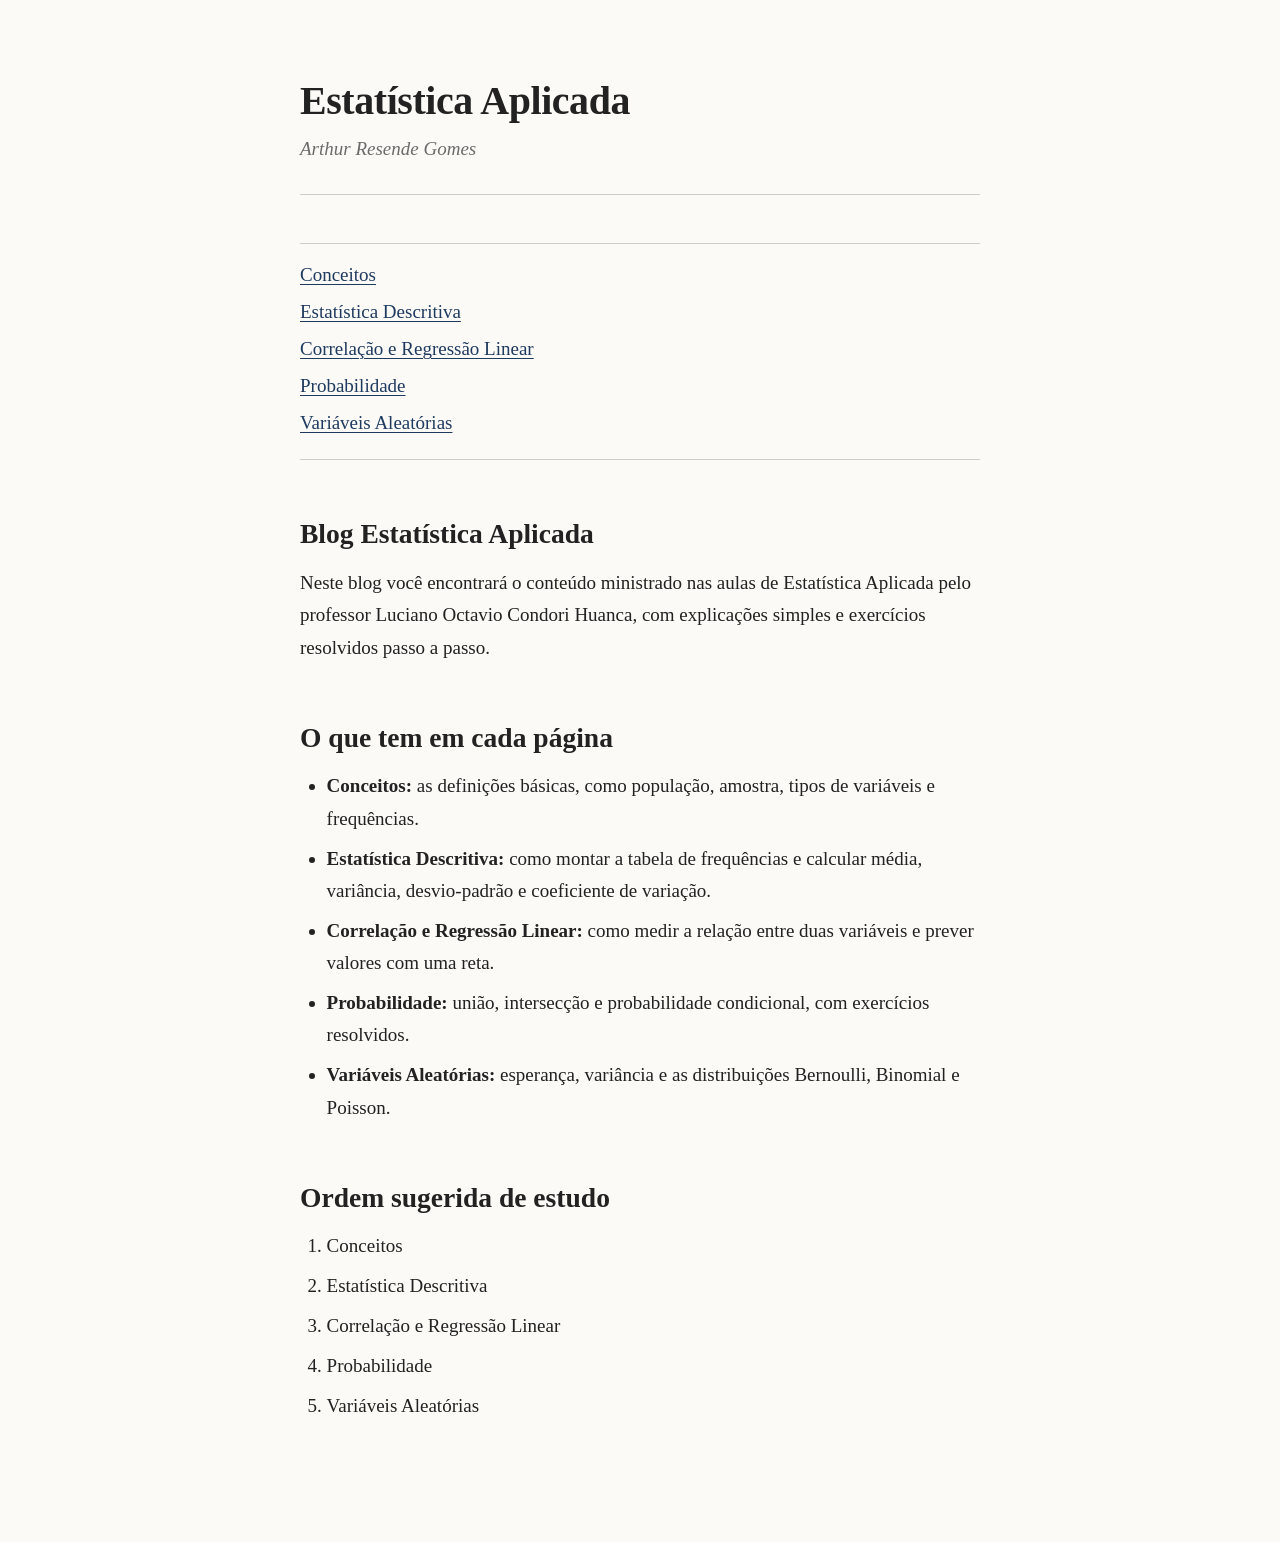
==== blog/index.html @ 52e50dae "Blog" ====
<!DOCTYPE html>
<html lang="pt-br">
<head>
    <meta charset="UTF-8">
    <meta name="viewport" content="width=device-width, initial-scale=1.0">
    <link rel="stylesheet" href="style.css">
    <title>Estatística Aplicada</title>
</head>
<body>
    <h1>Estatística Aplicada</h1>
    <p>Arthur Resende Gomes</p>

    <nav>
        <ul>
            <li><a href="conceitos.html">Conceitos</a></li>
            <li><a href="descritiva.html">Estatística Descritiva</a></li>
            <li><a href="correlacaoRegressaoLinear.html">Correlação e Regressão Linear</a></li>
            <li><a href="probabilidade.html">Probabilidade</a></li>
            <li><a href="varAleatorias.html">Variáveis Aleatórias</a></li>
        </ul>
    </nav>

    <h2>Blog Estatística Aplicada</h2>
    <p>Neste blog você encontrará o conteúdo ministrado nas aulas de Estatística Aplicada pelo professor Luciano Octavio Condori Huanca, com explicações simples e exercícios resolvidos passo a passo.</p>

    <h2>O que tem em cada página</h2>
    <ul>
        <li><strong>Conceitos:</strong> as definições básicas, como população, amostra, tipos de variáveis e frequências.</li>
        <li><strong>Estatística Descritiva:</strong> como montar a tabela de frequências e calcular média, variância, desvio-padrão e coeficiente de variação.</li>
        <li><strong>Correlação e Regressão Linear:</strong> como medir a relação entre duas variáveis e prever valores com uma reta.</li>
        <li><strong>Probabilidade:</strong> união, intersecção e probabilidade condicional, com exercícios resolvidos.</li>
        <li><strong>Variáveis Aleatórias:</strong> esperança, variância e as distribuições Bernoulli, Binomial e Poisson.</li>
    </ul>

    <h2>Ordem sugerida de estudo</h2>
    <ol>
        <li>Conceitos</li>
        <li>Estatística Descritiva</li>
        <li>Correlação e Regressão Linear</li>
        <li>Probabilidade</li>
        <li>Variáveis Aleatórias</li>
    </ol>
</body>
</html>
---- blog/style.css ----
:root {
    --fundo: #fbfaf7;
    --texto: #222222;
    --suave: #6b6b6b;
    --linha: #cfccc4;
    --link: #1f3a5f;
}

* {
    box-sizing: border-box;
}

html {
    font-size: 19px;
}

body {
    margin: 0;
    padding: 3.5rem 1.5rem 5rem;
    background: var(--fundo);
    color: var(--texto);
    font-family: Charter, "Bitstream Charter", "Iowan Old Style", Georgia, "Times New Roman", serif;
    line-height: 1.7;
    text-rendering: optimizeLegibility;
}

body > * {
    max-width: 680px;
    margin-left: auto;
    margin-right: auto;
}

h1, h2, h3, h4, h5 {
    font-weight: 700;
    line-height: 1.25;
    color: var(--texto);
}

h1 {
    font-size: 2.1rem;
    margin-top: 0.5rem;
    margin-bottom: 0.4rem;
    letter-spacing: -0.01em;
}

h1 + p {
    color: var(--suave);
    font-style: italic;
    margin-bottom: 2.5rem;
    padding-bottom: 1.5rem;
    border-bottom: 1px solid var(--linha);
}

h2 {
    font-size: 1.45rem;
    margin-top: 3rem;
    margin-bottom: 0.8rem;
}

h3 {
    font-size: 1.15rem;
    margin-top: 2.2rem;
    margin-bottom: 0.4rem;
}

h4 {
    font-size: 1rem;
    margin-top: 1.6rem;
    margin-bottom: 0.3rem;
    text-transform: uppercase;
    letter-spacing: 0.05em;
    color: var(--suave);
}

h5 {
    font-size: 1rem;
    font-style: italic;
    margin-top: 1.2rem;
    margin-bottom: 0.2rem;
}

p {
    margin-top: 0;
    margin-bottom: 1.15rem;
}

a {
    color: var(--link);
    text-decoration: underline;
    text-decoration-thickness: 1px;
    text-underline-offset: 3px;
}

a:hover {
    text-decoration-thickness: 2px;
}

hr {
    border: none;
    border-top: 1px solid var(--linha);
    margin: 3rem auto;
}

ul, ol {
    padding-left: 1.4rem;
    margin-top: 0;
    margin-bottom: 1.3rem;
}

li {
    margin-bottom: 0.4rem;
}

nav ul {
    list-style: none;
    padding-left: 0;
    border-top: 1px solid var(--linha);
    border-bottom: 1px solid var(--linha);
    padding-top: 0.8rem;
    padding-bottom: 0.8rem;
    margin-bottom: 2rem;
}

nav li {
    margin-bottom: 0.25rem;
}

ol.alternativas {
    list-style-type: lower-alpha;
    padding-left: 2rem;
}

table {
    border-collapse: collapse;
    margin: 1.8rem auto;
    font-size: 0.9rem;
    line-height: 1.4;
    border-top: 2px solid var(--texto);
    border-bottom: 2px solid var(--texto);
}

td, th {
    padding: 0.4rem 0.9rem;
    text-align: center;
    border: none;
}

thead th {
    font-weight: 700;
    border-bottom: 1px solid var(--texto);
}

tfoot td {
    font-weight: 700;
    border-top: 1px solid var(--texto);
}

img {
    display: block;
    max-width: 100%;
    height: auto;
    margin: 2rem auto;
}

sub, sup {
    line-height: 0;
}

@media (max-width: 600px) {
    html {
        font-size: 17px;
    }

    body {
        padding: 2rem 1.1rem 3.5rem;
    }

    h1 {
        font-size: 1.7rem;
    }

    table {
        display: block;
        overflow-x: auto;
    }
}
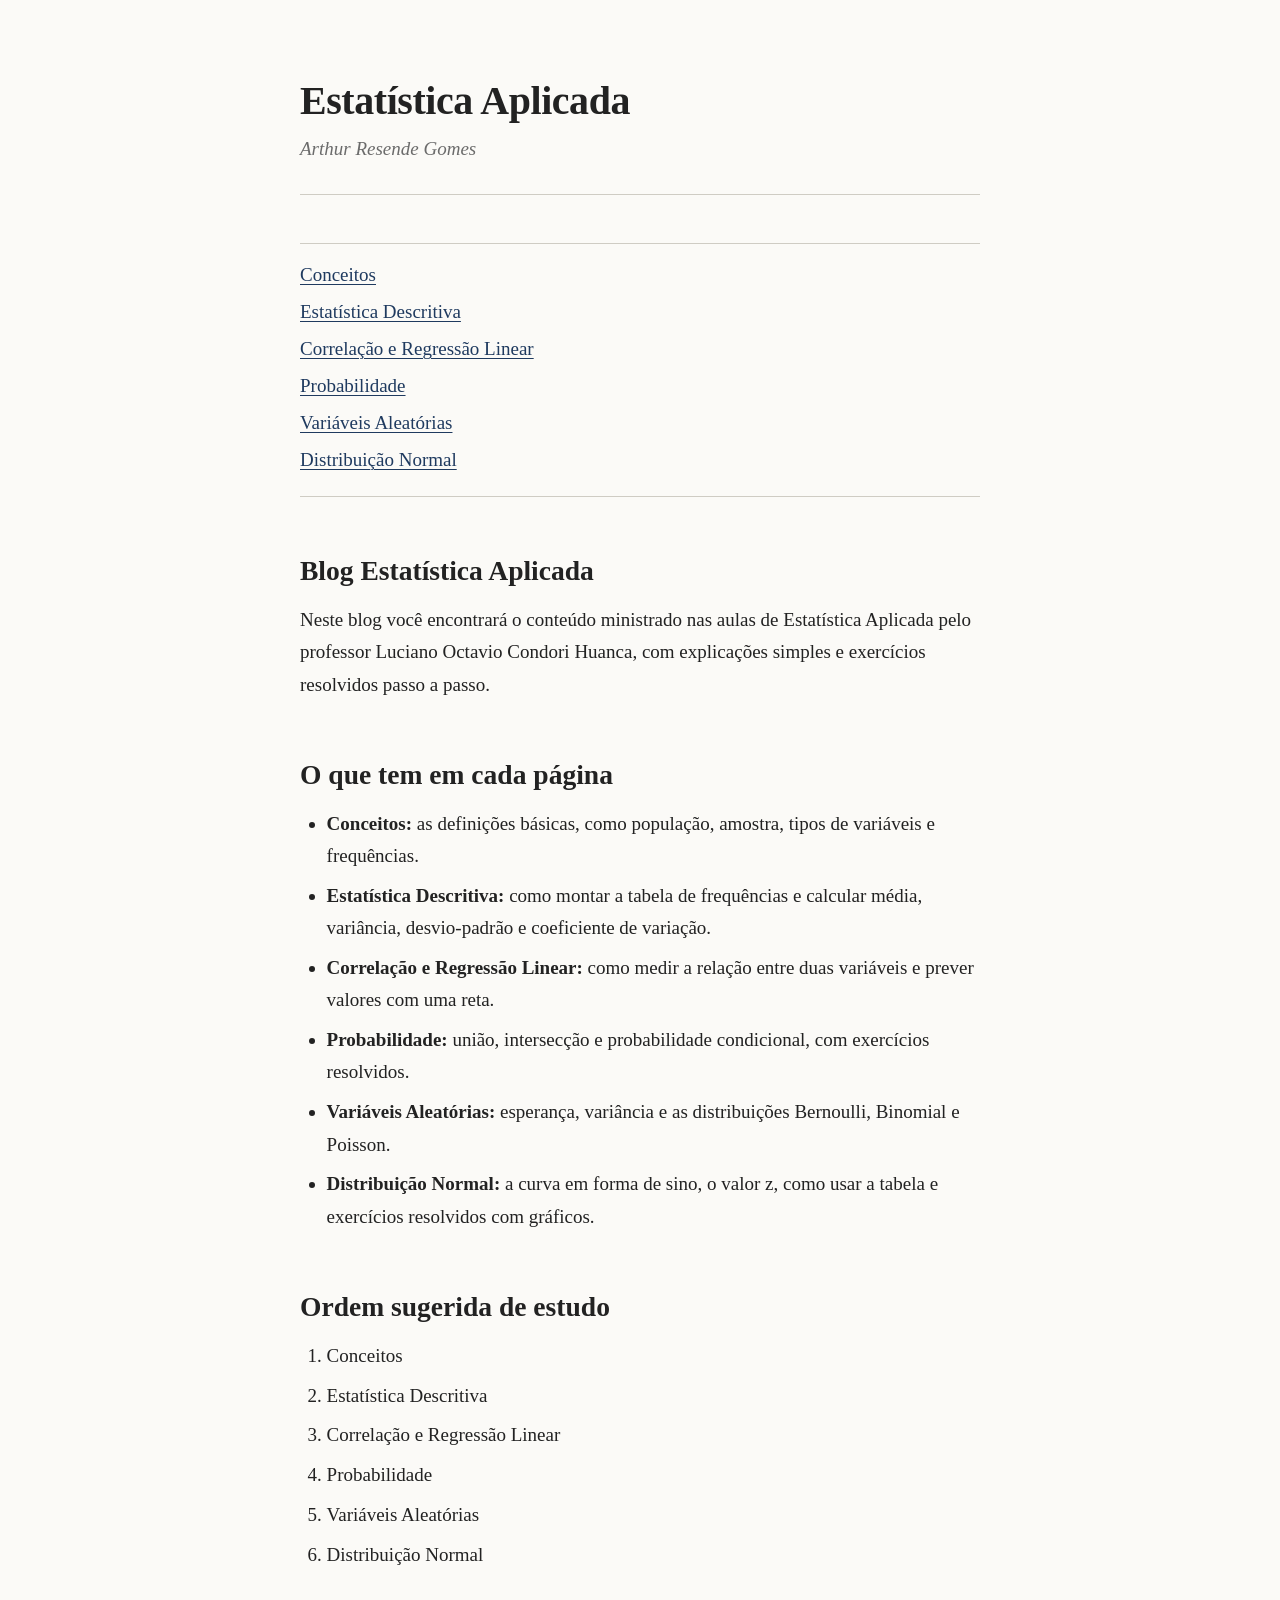
==== commit c880edf9: "Update index.html" ====
--- a/blog/index.html
+++ b/blog/index.html
@@ -17,6 +17,7 @@
             <li><a href="correlacaoRegressaoLinear.html">Correlação e Regressão Linear</a></li>
             <li><a href="probabilidade.html">Probabilidade</a></li>
             <li><a href="varAleatorias.html">Variáveis Aleatórias</a></li>
+            <li><a href="distribuicaoNormal.html">Distribuição Normal</a></li>
         </ul>
     </nav>
 
@@ -30,6 +31,7 @@
         <li><strong>Correlação e Regressão Linear:</strong> como medir a relação entre duas variáveis e prever valores com uma reta.</li>
         <li><strong>Probabilidade:</strong> união, intersecção e probabilidade condicional, com exercícios resolvidos.</li>
         <li><strong>Variáveis Aleatórias:</strong> esperança, variância e as distribuições Bernoulli, Binomial e Poisson.</li>
+        <li><strong>Distribuição Normal:</strong> a curva em forma de sino, o valor z, como usar a tabela e exercícios resolvidos com gráficos.</li>
     </ul>
 
     <h2>Ordem sugerida de estudo</h2>
@@ -39,6 +41,7 @@
         <li>Correlação e Regressão Linear</li>
         <li>Probabilidade</li>
         <li>Variáveis Aleatórias</li>
+        <li>Distribuição Normal</li>
     </ol>
 </body>
-</html>+</html>
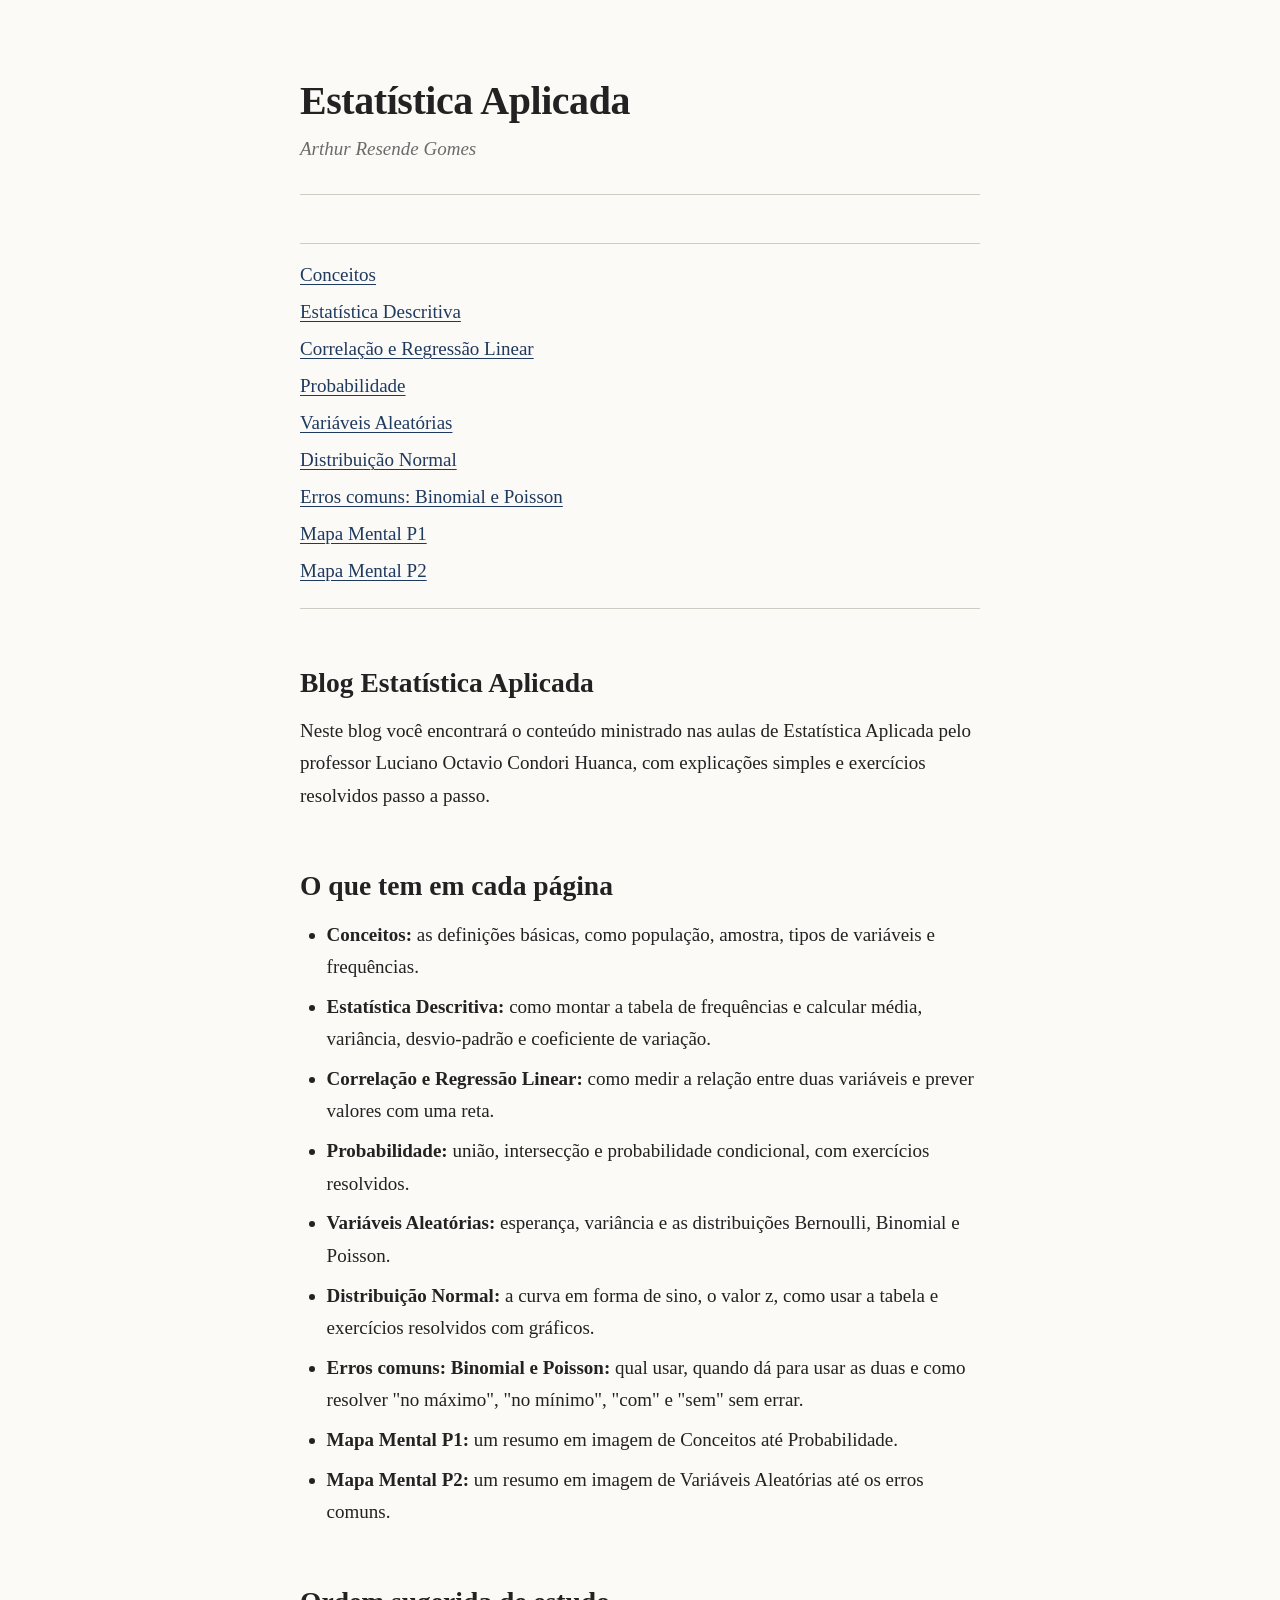
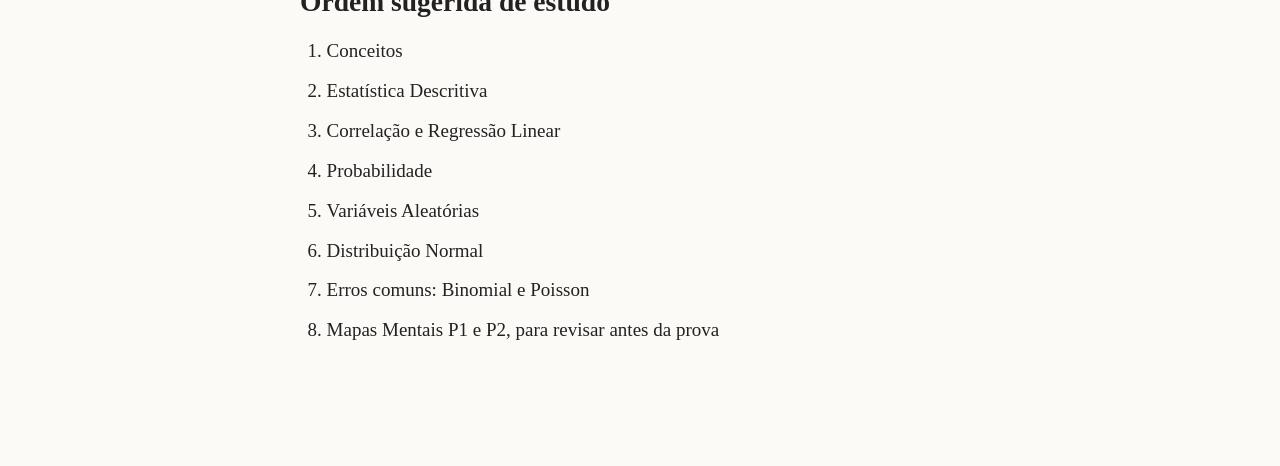
==== commit 9983cdd3: "Update index.html" ====
--- a/blog/index.html
+++ b/blog/index.html
@@ -18,6 +18,9 @@
             <li><a href="probabilidade.html">Probabilidade</a></li>
             <li><a href="varAleatorias.html">Variáveis Aleatórias</a></li>
             <li><a href="distribuicaoNormal.html">Distribuição Normal</a></li>
+            <li><a href="errosBinomialPoisson.html">Erros comuns: Binomial e Poisson</a></li>
+            <li><a href="mapaMentalP1.html">Mapa Mental P1</a></li>
+            <li><a href="mapaMentalP2.html">Mapa Mental P2</a></li>
         </ul>
     </nav>
 
@@ -32,6 +35,9 @@
         <li><strong>Probabilidade:</strong> união, intersecção e probabilidade condicional, com exercícios resolvidos.</li>
         <li><strong>Variáveis Aleatórias:</strong> esperança, variância e as distribuições Bernoulli, Binomial e Poisson.</li>
         <li><strong>Distribuição Normal:</strong> a curva em forma de sino, o valor z, como usar a tabela e exercícios resolvidos com gráficos.</li>
+        <li><strong>Erros comuns: Binomial e Poisson:</strong> qual usar, quando dá para usar as duas e como resolver "no máximo", "no mínimo", "com" e "sem" sem errar.</li>
+        <li><strong>Mapa Mental P1:</strong> um resumo em imagem de Conceitos até Probabilidade.</li>
+        <li><strong>Mapa Mental P2:</strong> um resumo em imagem de Variáveis Aleatórias até os erros comuns.</li>
     </ul>
 
     <h2>Ordem sugerida de estudo</h2>
@@ -42,6 +48,8 @@
         <li>Probabilidade</li>
         <li>Variáveis Aleatórias</li>
         <li>Distribuição Normal</li>
+        <li>Erros comuns: Binomial e Poisson</li>
+        <li>Mapas Mentais P1 e P2, para revisar antes da prova</li>
     </ol>
 </body>
 </html>
